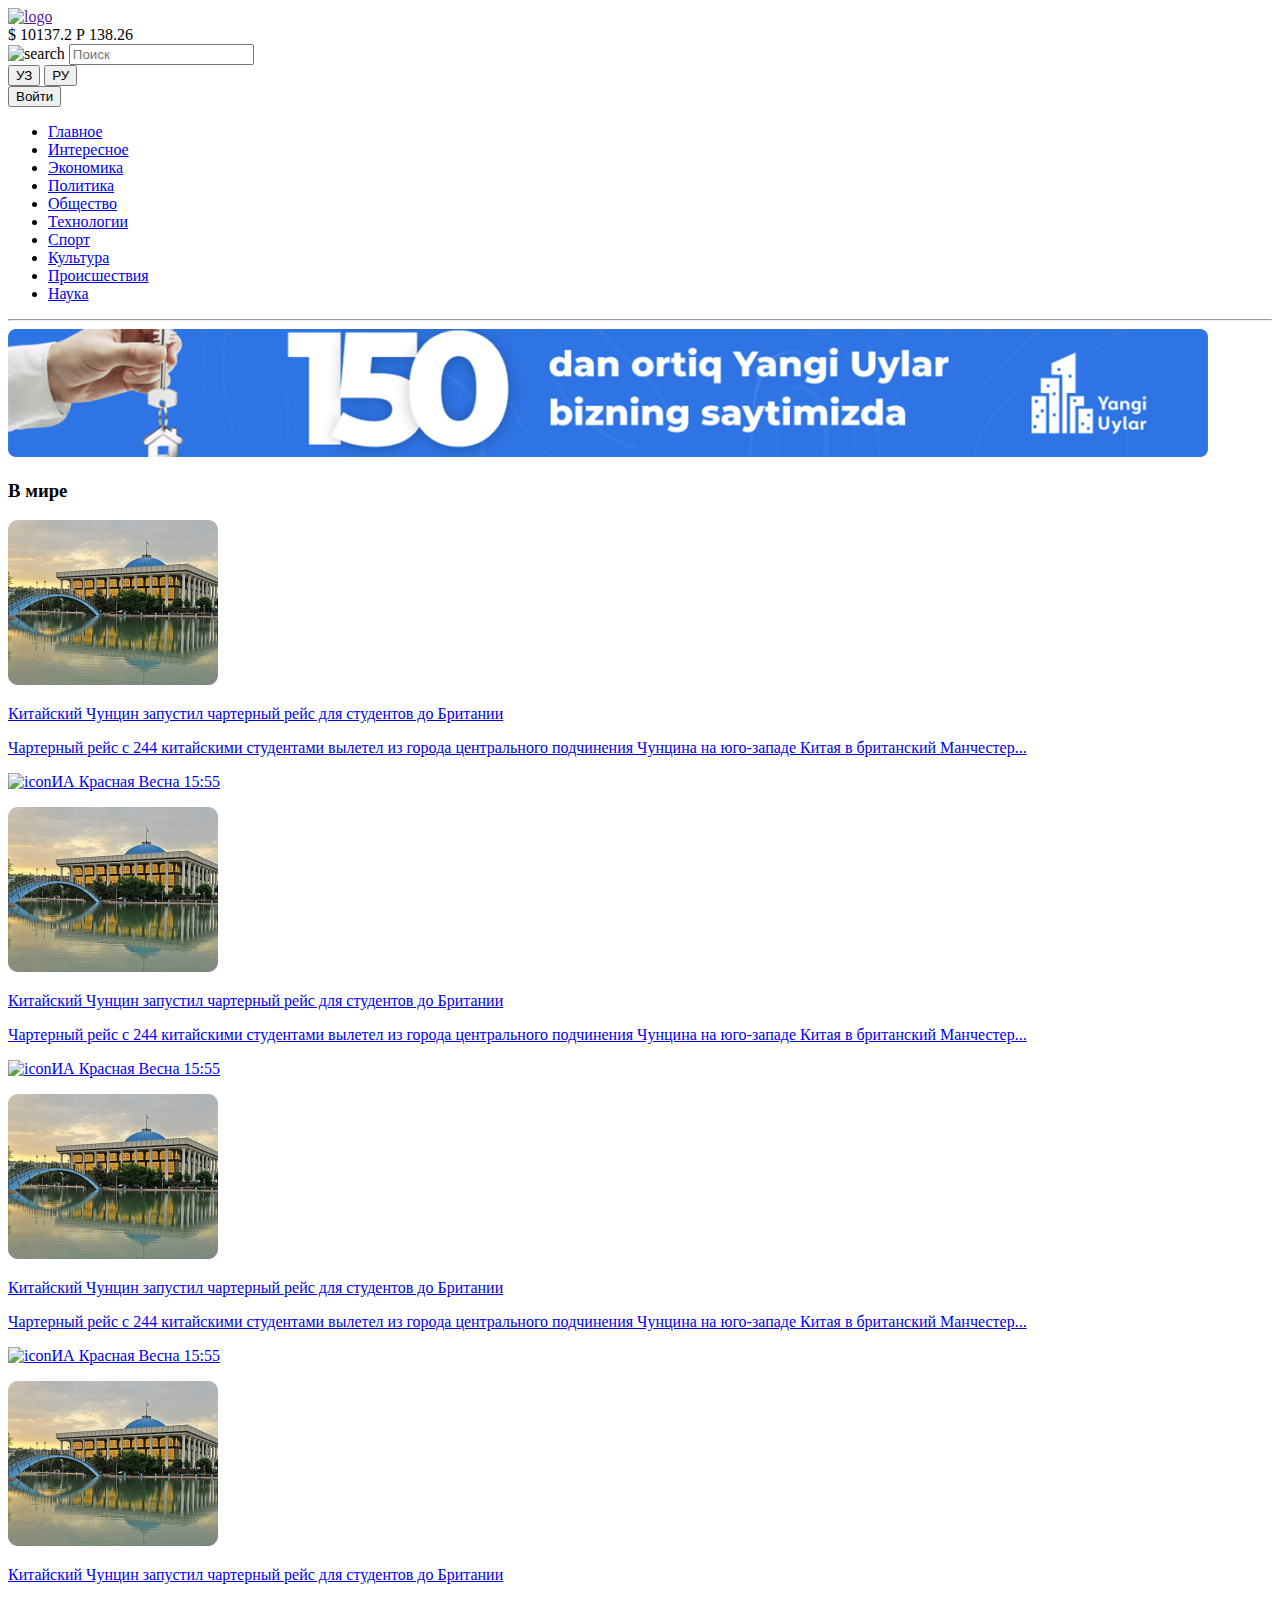
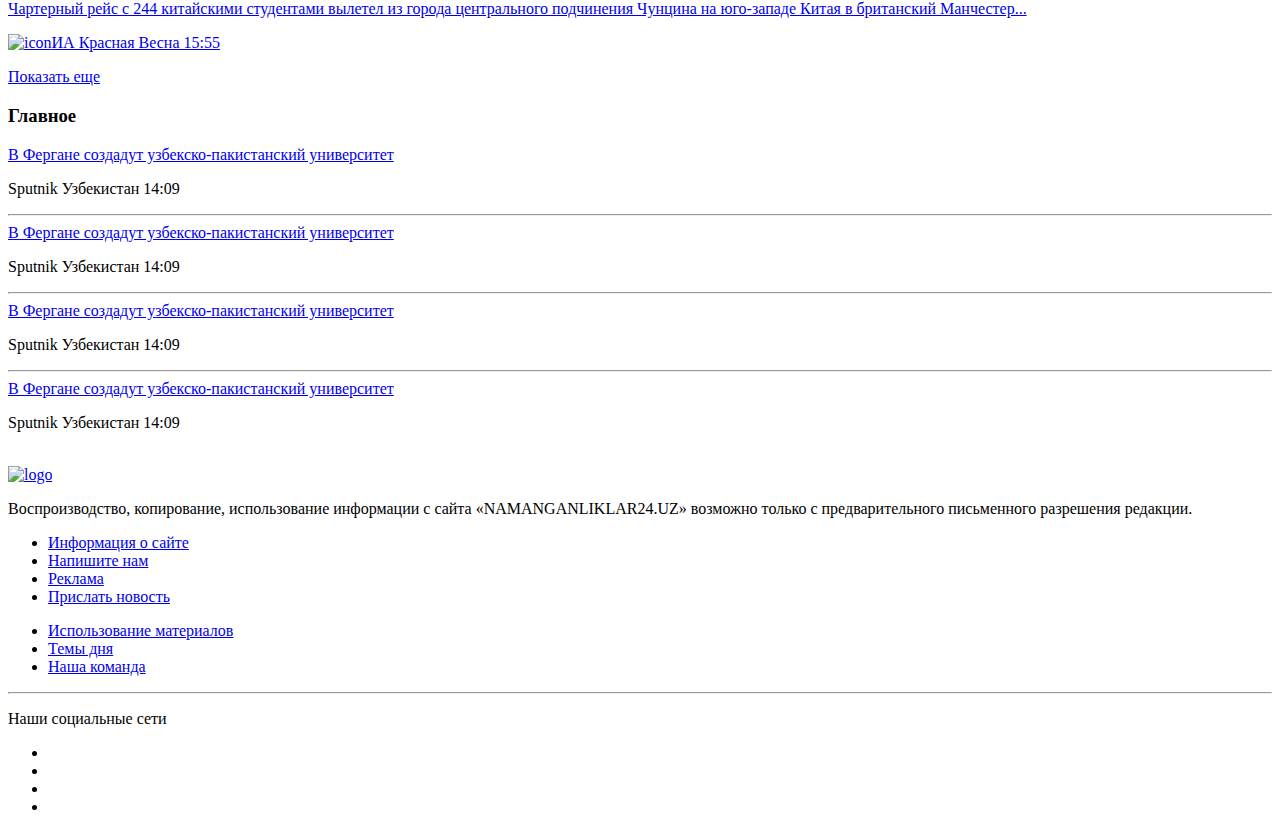
==== list/index.html @ 5252a80c "next page started" ====
<!DOCTYPE html>
<html lang="en">
<head>
  <meta charset="UTF-8">
  <meta http-equiv="X-UA-Compatible" content="IE=edge">
  <meta name="viewport" content="width=device-width, initial-scale=1.0">
  <link rel="stylesheet" href="main.css">
  <link rel="preconnect" href="https://fonts.googleapis.com">
<link rel="preconnect" href="https://fonts.gstatic.com" crossorigin>
<link href="https://fonts.googleapis.com/css2?family=Livvic:wght@600;700&family=Montserrat:ital,wght@0,100;0,200;0,300;0,400;0,500;0,600;0,700;0,800;0,900;1,100;1,200;1,300;1,400;1,500;1,600;1,700;1,800;1,900&family=Mulish:wght@300;400;700&family=Open+Sans:wght@400;600;700;800&family=Patrick+Hand&family=Poppins:wght@400;600;700;800&family=Roboto:wght@400;700&family=Rubik:wght@400;500;700&display=swap" rel="stylesheet">
<link rel="stylesheet" href="path/to/font-awesome/css/font-awesome.min.css">
  <title>Namanganliklar</title>
</head>
<body> 
    <div class="header">
      <div class="container_a">
        <a href=""><img class="header_logo" src="./img/logo.svg" alt="logo"></a>
        <div class="header_currency">
          <span class="header_currency h_tur"><span class="h_d">$ </span> 10137.2</span>
          <span class="header_currency h_cur"><span class="h_d">Р </span> 138.26</span>
        </div>
        <div class="header_input">
          <img class="search_tool" src="./img/Mask.svg" alt="search">
          <input class="header-search" type="text" placeholder="Поиск">
        </div>  
        <div class="header_lang">
          <button class="uz" type="button">УЗ</button>
          <button class="ru" type="button">РУ</button>
        </div>
        <button class="enter" type="button">Войти</button>
      </div>
    </div>
    <div class="container">
      <div class="nav">
        <ul class="nav_list">
          <li class="nav_item">
            <a class="nav_link" href="#">Главное</a>
          </li>
          <li class="nav_item">
            <a class="nav_link" href="#">Интересное</a>
          </li>
          <li class="nav_item">
            <a class="nav_link" href="#">Экономика</a>
          </li>
          <li class="nav_item">
            <a class="nav_link" href="#">Политика</a>
          </li>
          <li class="nav_item">
            <a class="nav_link" href="#">Общество</a>
          </li>
          <li class="nav_item">
            <a class="nav_link" href="#">Технологии</a>
          </li>
          <li class="nav_item">
            <a class="nav_link" href="#">Спорт</a>
          </li>
          <li class="nav_item">
            <a class="nav_link" href="#">Культура</a>
          </li>
          <li class="nav_item">
            <a class="nav_link" href="#">Происшествия</a>
          </li>
          <li class="nav_item">
            <a class="nav_link" href="#">Наука</a>
          </li>
        </ul>
      </div>
      <hr class="line"></hr>
      <a href="#" class="banner"><img class="banner" src="./img/optimize 1.png" alt="ads"></a>
     
     
      <h3 class="world">В мире</h3>
      <div class="extra_news">
        <div class="left">
          <a href="#" class="extra__card">
            <div class="extra_wrapper">
              <img src="./img/image 3.png" alt="China_news" class="extra_c_img">
            </div>
            <div class="extra_c_right">
              <p class="extra_c_title">Китайский Чунцин запустил чартерный рейс для студентов до Британии</p>
              <p class="extra_c_txt">Чартерный рейс с 244 китайскими студентами вылетел из города центрального подчинения Чунцина на юго-западе Китая в британский Манчестер...</p>
              <p class="card_bottom"> <span><img src="./img/NAMANGANLIKLAR 24 (1)/кард/NAMANGANLIKLAR 24/кард/image 4.svg" alt="icon"></span>ИА Красная Весна 15:55 </p>
            </div>
          </a>
          <a href="#" class="extra__card">
            <div class="extra_wrapper">
              <img src="./img/image 3.png" alt="China_news" class="extra_c_img">
            </div>
            <div class="extra_c_right">
              <p class="extra_c_title">Китайский Чунцин запустил чартерный рейс для студентов до Британии</p>
              <p class="extra_c_txt">Чартерный рейс с 244 китайскими студентами вылетел из города центрального подчинения Чунцина на юго-западе Китая в британский Манчестер...</p>
              <p class="card_bottom"> <span><img src="./img/NAMANGANLIKLAR 24 (1)/кард/NAMANGANLIKLAR 24/кард/image 4.svg" alt="icon"></span>ИА Красная Весна 15:55 </p>
            </div>
          </a>
          <a href="#" class="extra__card">
            <div class="extra_wrapper">
              <img src="./img/image 3.png" alt="China_news" class="extra_c_img">
            </div>
            <div class="extra_c_right">
              <p class="extra_c_title">Китайский Чунцин запустил чартерный рейс для студентов до Британии</p>
              <p class="extra_c_txt">Чартерный рейс с 244 китайскими студентами вылетел из города центрального подчинения Чунцина на юго-западе Китая в британский Манчестер...</p>
              <p class="card_bottom"> <span><img src="./img/NAMANGANLIKLAR 24 (1)/кард/NAMANGANLIKLAR 24/кард/image 4.svg" alt="icon"></span>ИА Красная Весна 15:55 </p>
            </div>
          </a>
          <a href="#" class="extra__card">
            <div class="extra_wrapper">
              <img src="./img/image 3.png" alt="China_news" class="extra_c_img">
            </div>
            <div class="extra_c_right">
              <p class="extra_c_title">Китайский Чунцин запустил чартерный рейс для студентов до Британии</p>
              <p class="extra_c_txt">Чартерный рейс с 244 китайскими студентами вылетел из города центрального подчинения Чунцина на юго-западе Китая в британский Манчестер...</p>
              <p class="card_bottom"> <span><img src="./img/NAMANGANLIKLAR 24 (1)/кард/NAMANGANLIKLAR 24/кард/image 4.svg" alt="icon"></span>ИА Красная Весна 15:55 </p>
            </div>
          </a>
          <a class="link_more" href="#">Показать еще</a>
        </div>
        <div class="right">
          <div class="right_main">
            <div class="right__info">
              <h3 class="right_title">Главное</h3>
              <a href="#" class="right_txt">В Фергане создадут узбекско-пакистанский университет</a>
              <p class="right_bottom">Sputnik Узбекистан 14:09</p>
              <hr class="line2">
            </div>
            <div class="right__info">
              <a href="#" class="right_txt">В Фергане создадут узбекско-пакистанский университет</a>
              <p class="right_bottom">Sputnik Узбекистан 14:09</p>
              <hr class="line2">
            </div>
            <div class="right__info">
              <a href="#" class="right_txt">В Фергане создадут узбекско-пакистанский университет</a>
              <p class="right_bottom">Sputnik Узбекистан 14:09</p>
              <hr class="line2">
            </div>
            <div class="right__info">
              <a href="#" class="right_txt">В Фергане создадут узбекско-пакистанский университет</a>
              <p class="right_bottom">Sputnik Узбекистан 14:09</p>
            </div>
          </div>
          <a href="#" class="right_banner">
            <img src="./img/image 6.png" alt="">
          </a>

        </div>
      </div>
    </div>
    <div class="bottom_backgrnd">
      <div class="bottom">
       <a href="#"><img class="bottom_logo" src="./img/logo_bottom.svg" alt="logo"></a> 
        <div class="bottom_left">
<p class="bottom_txt">Воспроизводство, копирование, использование информации с сайта «NAMANGANLIKLAR24.UZ» возможно только с предварительного письменного разрешения редакции.
</p>
<div class="bottom_right">
  <ul class="bottom_list">
    <li class="bottom_item">
      <a href="#" class="bottom_link">
        Информация о сайте
      </a>
    </li>
    <li class="bottom_item">
      <a href="#" class="bottom_link">
        Напишите нам
      </a>
    </li>
    <li class="bottom_item">
      <a href="#" class="bottom_link">
        Реклама
      </a>
    </li>
    <li class="bottom_item">
      <a href="#" class="bottom_link">
        Прислать новость
      </a>
    </li>
  </ul>
    <ul class="bottom_list">
      <li class="bottom_item">
        <a href="#" class="bottom_link">
          Использование материалов
        </a>
      </li>
      <li class="bottom_item">
        <a href="#" class="bottom_link">
          Темы дня
        </a>
      </li>
      <li class="bottom_item">
        <a href="#" class="bottom_link">
          Наша команда
        </a>
      </li>
    </ul>
</div>
        </div>
        <hr class="bottom_line">
        <div class="very_bottom">
          <p class="v_btm_txt">Наши социальные сети</p>
          <ul class="btm_social">
            <li class="btm_social_item">
              <a href="#" class="social_links"><img class="social_links_img" src="./img/free-icon-facebook-1384053 1.svg" alt=""></a>
            </li>
            <li class="btm_social_item">
              <a href="#" class="social_links"><img class="social_links_img" src="./img/./free-icon-instagram-2111463 1.svg" alt=""></a>
            </li>
            <li class="btm_social_item">
              <a href="#" class="social_links"><img class="social_links_img" src="./img/free-icon-telegram-2111646 1.svg" alt=""></a>
            </li>
            <li class="btm_social_item">
              <a href="#" class="social_links"><img class="social_links_img" src="./img/free-icon-youtube-1384060 1.svg" alt=""></a>
            </li>
          </ul>
        </div>


      </div>
      
    </div>
  
  
</body>
</html>
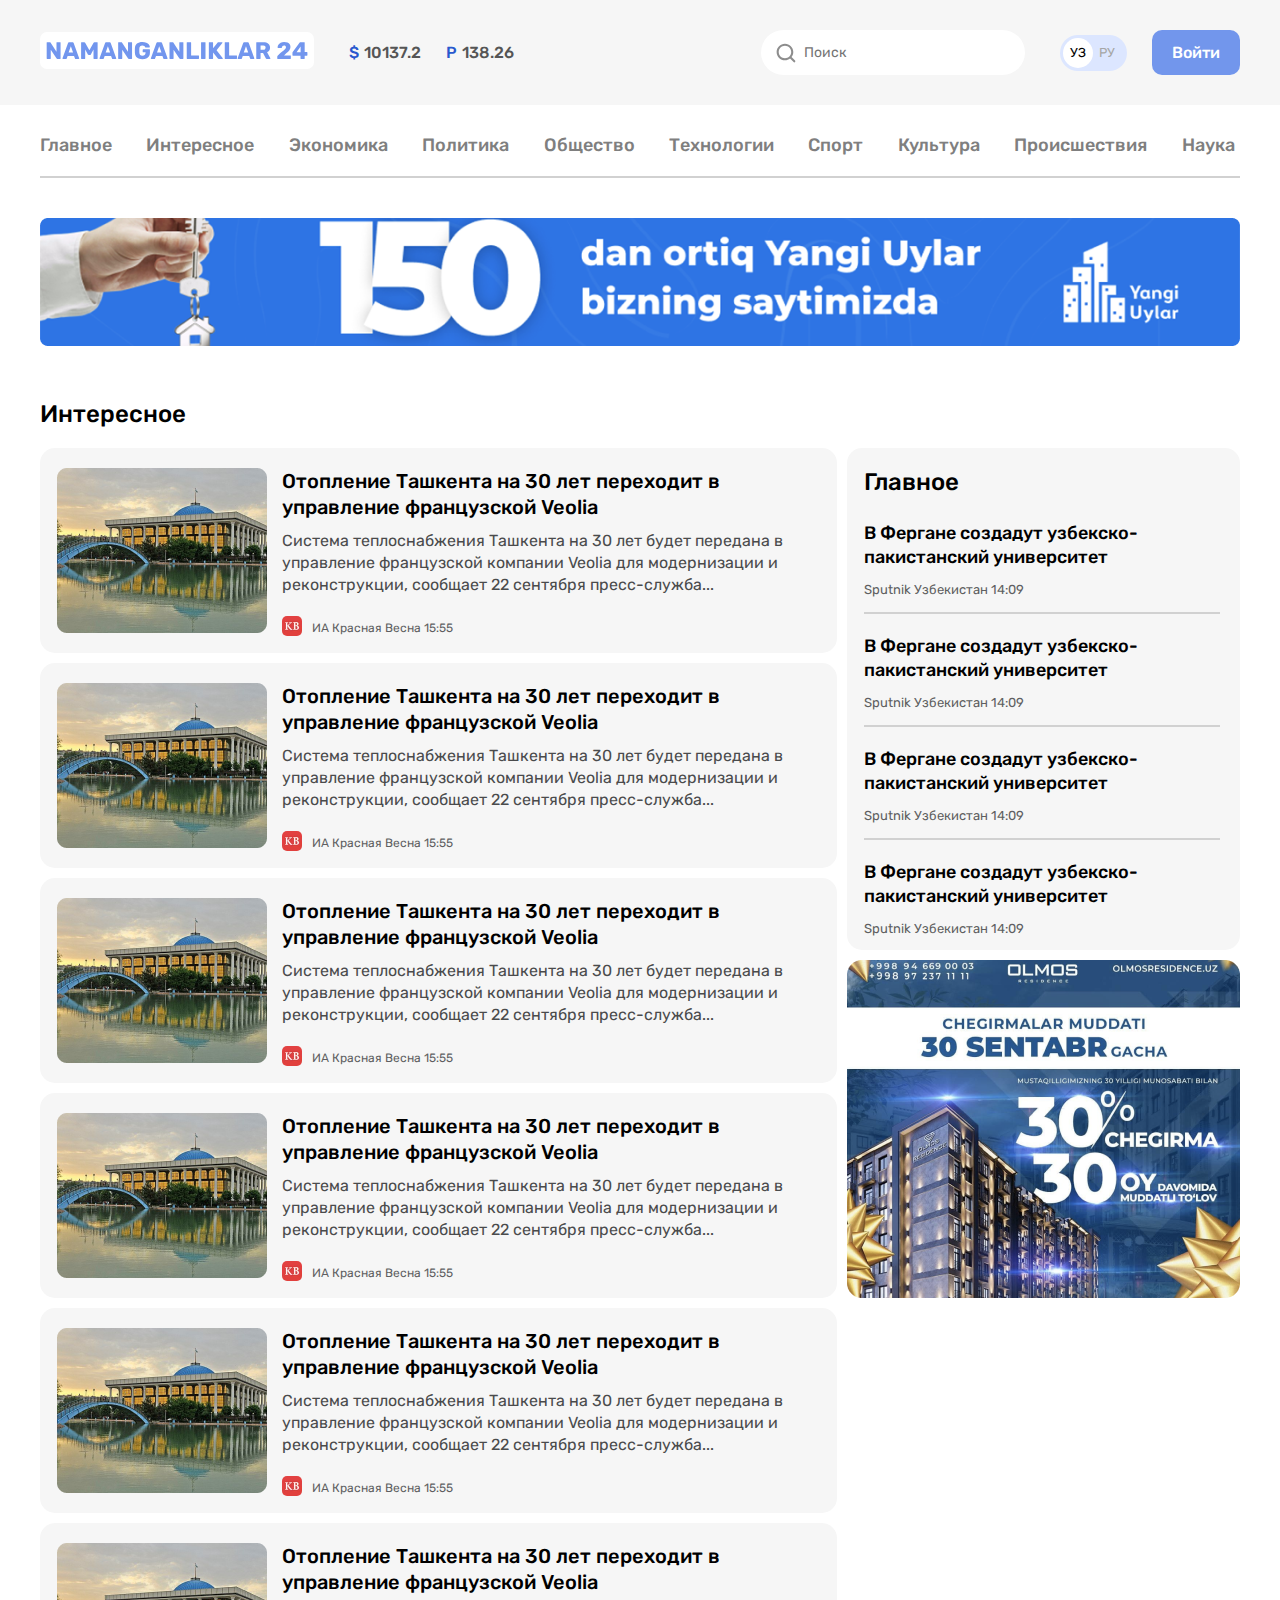
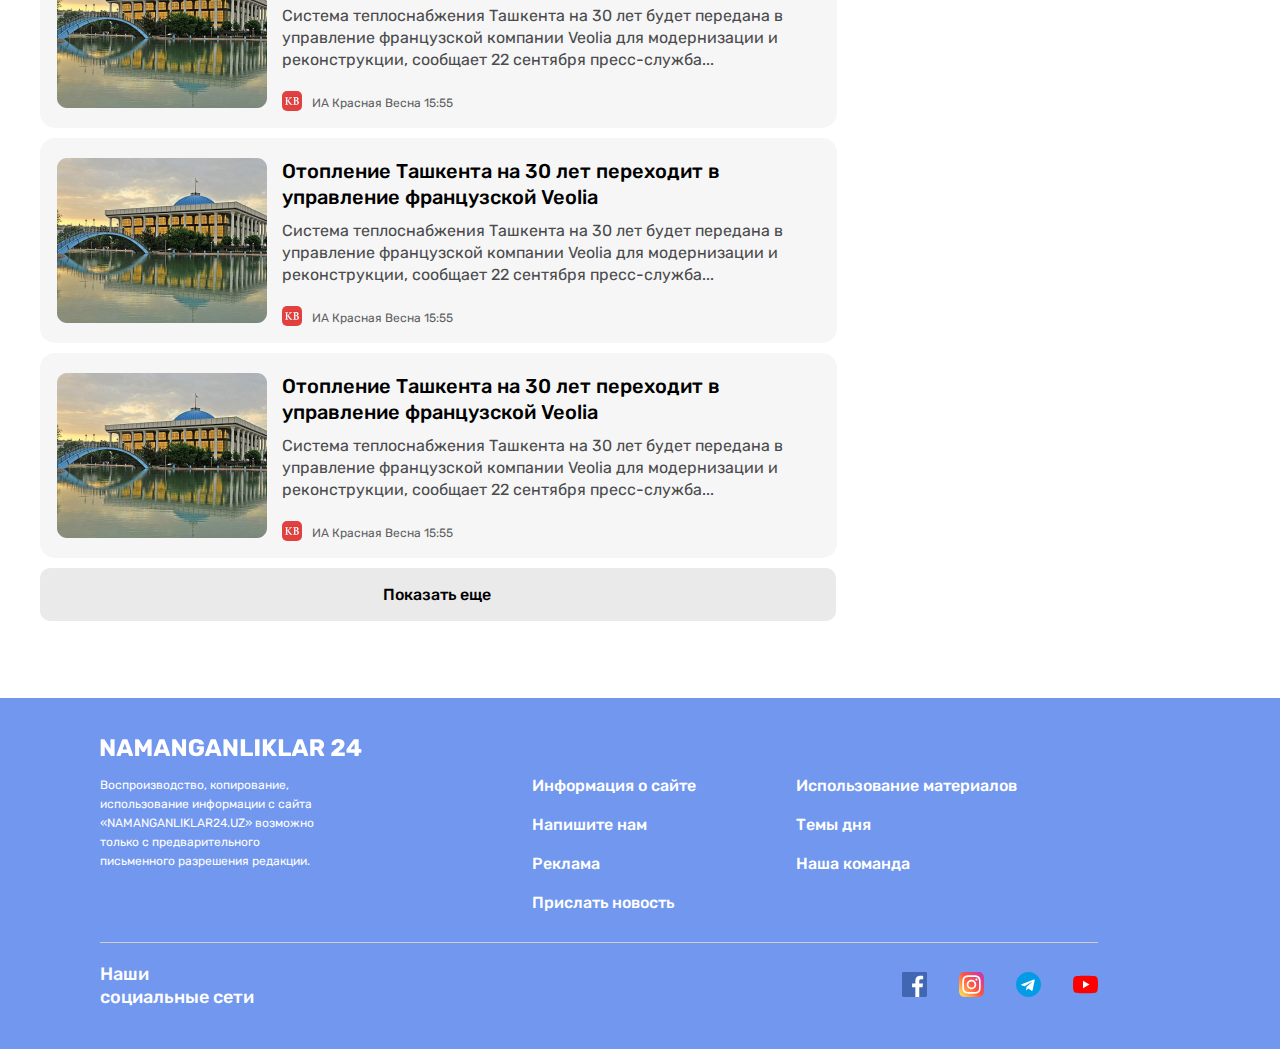
==== commit ee97bb70: "List page completed" ====
--- a/list/index.html
+++ b/list/index.html
@@ -67,9 +67,7 @@
       </div>
       <hr class="line"></hr>
       <a href="#" class="banner"><img class="banner" src="./img/optimize 1.png" alt="ads"></a>
-     
-     
-      <h3 class="world">В мире</h3>
+      <h3 class="world">Интересное</h3>
       <div class="extra_news">
         <div class="left">
           <a href="#" class="extra__card">
@@ -77,41 +75,82 @@
               <img src="./img/image 3.png" alt="China_news" class="extra_c_img">
             </div>
             <div class="extra_c_right">
-              <p class="extra_c_title">Китайский Чунцин запустил чартерный рейс для студентов до Британии</p>
-              <p class="extra_c_txt">Чартерный рейс с 244 китайскими студентами вылетел из города центрального подчинения Чунцина на юго-западе Китая в британский Манчестер...</p>
-              <p class="card_bottom"> <span><img src="./img/NAMANGANLIKLAR 24 (1)/кард/NAMANGANLIKLAR 24/кард/image 4.svg" alt="icon"></span>ИА Красная Весна 15:55 </p>
-            </div>
-          </a>
-          <a href="#" class="extra__card">
-            <div class="extra_wrapper">
-              <img src="./img/image 3.png" alt="China_news" class="extra_c_img">
-            </div>
-            <div class="extra_c_right">
-              <p class="extra_c_title">Китайский Чунцин запустил чартерный рейс для студентов до Британии</p>
-              <p class="extra_c_txt">Чартерный рейс с 244 китайскими студентами вылетел из города центрального подчинения Чунцина на юго-западе Китая в британский Манчестер...</p>
-              <p class="card_bottom"> <span><img src="./img/NAMANGANLIKLAR 24 (1)/кард/NAMANGANLIKLAR 24/кард/image 4.svg" alt="icon"></span>ИА Красная Весна 15:55 </p>
-            </div>
-          </a>
-          <a href="#" class="extra__card">
-            <div class="extra_wrapper">
-              <img src="./img/image 3.png" alt="China_news" class="extra_c_img">
-            </div>
-            <div class="extra_c_right">
-              <p class="extra_c_title">Китайский Чунцин запустил чартерный рейс для студентов до Британии</p>
-              <p class="extra_c_txt">Чартерный рейс с 244 китайскими студентами вылетел из города центрального подчинения Чунцина на юго-западе Китая в британский Манчестер...</p>
-              <p class="card_bottom"> <span><img src="./img/NAMANGANLIKLAR 24 (1)/кард/NAMANGANLIKLAR 24/кард/image 4.svg" alt="icon"></span>ИА Красная Весна 15:55 </p>
-            </div>
-          </a>
-          <a href="#" class="extra__card">
-            <div class="extra_wrapper">
-              <img src="./img/image 3.png" alt="China_news" class="extra_c_img">
-            </div>
-            <div class="extra_c_right">
-              <p class="extra_c_title">Китайский Чунцин запустил чартерный рейс для студентов до Британии</p>
-              <p class="extra_c_txt">Чартерный рейс с 244 китайскими студентами вылетел из города центрального подчинения Чунцина на юго-западе Китая в британский Манчестер...</p>
-              <p class="card_bottom"> <span><img src="./img/NAMANGANLIKLAR 24 (1)/кард/NAMANGANLIKLAR 24/кард/image 4.svg" alt="icon"></span>ИА Красная Весна 15:55 </p>
-            </div>
-          </a>
+              <p class="extra_c_title">Отопление Ташкента на 30 лет переходит в управление французской Veolia</p>
+              <p class="extra_c_txt">Система теплоснабжения Ташкента на 30 лет будет передана в управление французской компании Veolia для модернизации и реконструкции, сообщает 22 сентября пресс-служба...</p>
+              <p class="card_bottom"> <span><img src="./img/NAMANGANLIKLAR 24 (1)/кард/NAMANGANLIKLAR 24/кард/image 4.svg" alt="icon"></span>ИА Красная Весна 15:55 </p>
+            </div>
+          </a>
+          <a href="#" class="extra__card">
+            <div class="extra_wrapper">
+              <img src="./img/image 3.png" alt="China_news" class="extra_c_img">
+            </div>
+            <div class="extra_c_right">
+              <p class="extra_c_title">Отопление Ташкента на 30 лет переходит в управление французской Veolia</p>
+              <p class="extra_c_txt">Система теплоснабжения Ташкента на 30 лет будет передана в управление французской компании Veolia для модернизации и реконструкции, сообщает 22 сентября пресс-служба...</p>
+              <p class="card_bottom"> <span><img src="./img/NAMANGANLIKLAR 24 (1)/кард/NAMANGANLIKLAR 24/кард/image 4.svg" alt="icon"></span>ИА Красная Весна 15:55 </p>
+            </div>
+          </a>
+          <a href="#" class="extra__card">
+            <div class="extra_wrapper">
+              <img src="./img/image 3.png" alt="China_news" class="extra_c_img">
+            </div>
+            <div class="extra_c_right">
+              <p class="extra_c_title">Отопление Ташкента на 30 лет переходит в управление французской Veolia</p>
+              <p class="extra_c_txt">Система теплоснабжения Ташкента на 30 лет будет передана в управление французской компании Veolia для модернизации и реконструкции, сообщает 22 сентября пресс-служба...</p>
+              <p class="card_bottom"> <span><img src="./img/NAMANGANLIKLAR 24 (1)/кард/NAMANGANLIKLAR 24/кард/image 4.svg" alt="icon"></span>ИА Красная Весна 15:55 </p>
+            </div>
+          </a>
+          <a href="#" class="extra__card">
+            <div class="extra_wrapper">
+              <img src="./img/image 3.png" alt="China_news" class="extra_c_img">
+            </div>
+            <div class="extra_c_right">
+              <p class="extra_c_title">Отопление Ташкента на 30 лет переходит в управление французской Veolia</p>
+              <p class="extra_c_txt">Система теплоснабжения Ташкента на 30 лет будет передана в управление французской компании Veolia для модернизации и реконструкции, сообщает 22 сентября пресс-служба...</p>
+              <p class="card_bottom"> <span><img src="./img/NAMANGANLIKLAR 24 (1)/кард/NAMANGANLIKLAR 24/кард/image 4.svg" alt="icon"></span>ИА Красная Весна 15:55 </p>
+            </div>
+          </a>
+          <a href="#" class="extra__card">
+            <div class="extra_wrapper">
+              <img src="./img/image 3.png" alt="China_news" class="extra_c_img">
+            </div>
+            <div class="extra_c_right">
+              <p class="extra_c_title">Отопление Ташкента на 30 лет переходит в управление французской Veolia</p>
+              <p class="extra_c_txt">Система теплоснабжения Ташкента на 30 лет будет передана в управление французской компании Veolia для модернизации и реконструкции, сообщает 22 сентября пресс-служба...</p>
+              <p class="card_bottom"> <span><img src="./img/NAMANGANLIKLAR 24 (1)/кард/NAMANGANLIKLAR 24/кард/image 4.svg" alt="icon"></span>ИА Красная Весна 15:55 </p>
+            </div>
+          </a>
+          <a href="#" class="extra__card">
+            <div class="extra_wrapper">
+              <img src="./img/image 3.png" alt="China_news" class="extra_c_img">
+            </div>
+            <div class="extra_c_right">
+              <p class="extra_c_title">Отопление Ташкента на 30 лет переходит в управление французской Veolia</p>
+              <p class="extra_c_txt">Система теплоснабжения Ташкента на 30 лет будет передана в управление французской компании Veolia для модернизации и реконструкции, сообщает 22 сентября пресс-служба...</p>
+              <p class="card_bottom"> <span><img src="./img/NAMANGANLIKLAR 24 (1)/кард/NAMANGANLIKLAR 24/кард/image 4.svg" alt="icon"></span>ИА Красная Весна 15:55 </p>
+            </div>
+          </a>
+          <a href="#" class="extra__card">
+            <div class="extra_wrapper">
+              <img src="./img/image 3.png" alt="China_news" class="extra_c_img">
+            </div>
+            <div class="extra_c_right">
+              <p class="extra_c_title">Отопление Ташкента на 30 лет переходит в управление французской Veolia</p>
+              <p class="extra_c_txt">Система теплоснабжения Ташкента на 30 лет будет передана в управление французской компании Veolia для модернизации и реконструкции, сообщает 22 сентября пресс-служба...</p>
+              <p class="card_bottom"> <span><img src="./img/NAMANGANLIKLAR 24 (1)/кард/NAMANGANLIKLAR 24/кард/image 4.svg" alt="icon"></span>ИА Красная Весна 15:55 </p>
+            </div>
+          </a>
+          <a href="#" class="extra__card">
+            <div class="extra_wrapper">
+              <img src="./img/image 3.png" alt="China_news" class="extra_c_img">
+            </div>
+            <div class="extra_c_right">
+              <p class="extra_c_title">Отопление Ташкента на 30 лет переходит в управление французской Veolia</p>
+              <p class="extra_c_txt">Система теплоснабжения Ташкента на 30 лет будет передана в управление французской компании Veolia для модернизации и реконструкции, сообщает 22 сентября пресс-служба...</p>
+              <p class="card_bottom"> <span><img src="./img/NAMANGANLIKLAR 24 (1)/кард/NAMANGANLIKLAR 24/кард/image 4.svg" alt="icon"></span>ИА Красная Весна 15:55 </p>
+            </div>
+          </a>
+         
           <a class="link_more" href="#">Показать еще</a>
         </div>
         <div class="right">
--- a/list/main.css
+++ b/list/main.css
@@ -0,0 +1,587 @@
+*{
+  box-sizing: border-box;
+  font-family: 'Rubik', sans-serif;
+  font-weight: 500;
+  
+
+}
+
+body{
+  margin: 0;
+  padding: 0;
+}
+
+.container{
+  max-width: 1240px;
+  padding: 0 20px 0 20px;
+  margin: 0 auto;
+  margin-bottom: 60px;
+  
+  
+}
+
+
+.container_a{
+  max-width: 1240px;
+  padding: 0 20px 0 20px;
+  margin: 0 auto;
+  display: flex;
+  align-items: center;
+  
+  
+}
+
+.header{
+  background: #F6F6F6;
+  padding: 30px 20px 30px 20px;
+  /* display: flex; */
+  align-items: center;
+  margin-bottom: 30px;
+  
+  
+
+
+ 
+  
+}
+
+
+.header_logo {
+  background: #FFFFFF;
+border-radius: 7px;
+padding: 9px 6px ;
+margin-right: 35px;
+}
+.header_currency {
+  font-weight: 500;
+font-size: 16px;
+line-height: 19px;
+color: #555555;
+display: flex;
+
+
+
+}
+
+
+
+.h_tur{
+
+
+  margin-right: 25px;
+}
+
+
+.h_cur{
+  margin-right: 247px;
+}
+
+.h_d{
+  color: #2959CE;
+  margin-right: 5px ;
+
+}
+
+.header_input{
+  background: #FFFFFF;
+border-radius: 60px;
+width: 275px;
+height: 45px;
+display: flex;
+/* justify-content: center; */
+align-items: center;
+margin-right: 35px;
+gap: 6px;
+
+}
+
+.search_tool{
+  width: 20px;
+  height: 20px;
+  margin-left: 15px;
+  
+}
+
+
+.header-search {
+  background-color: #FFFFFF;
+  border: 0;
+  font-weight: 400;
+font-size: 14px;
+line-height: 17px;
+color: #8D8D8D;
+outline: none;
+
+  
+}
+.header_lang {
+  width: 70px;
+height: 36px;
+background: #DCE6FF;
+border-radius: 39px;
+display: flex;
+align-items: center;
+/* justify-content: center; */
+padding: 3px;
+margin-right: 25px;
+
+
+}
+
+.uz{
+  width: 30px;
+height: 30px;
+background: #FFFFFF;
+border-radius: 50%;
+font-weight: 400;
+font-size: 13px;
+line-height: 12px;
+text-align: center;
+color: #000000;
+border: 0;
+cursor: pointer;
+
+}
+
+.ru{
+  font-style: normal;
+  font-weight: 400;
+  font-size: 13px;
+  line-height: 15px;
+  color: #A6A6A6;
+  background-color: transparent;
+  border: 0;
+  cursor: pointer;
+  
+
+
+
+}
+
+.enter{
+  width: 89px;
+height: 45px;
+background: #7296EC;
+border-radius: 10px;
+padding: 13px 20px;
+font-weight: 500;
+font-size: 16px;
+line-height: 19px;
+color: #FFFFFF;
+border: 0;
+cursor: pointer;
+
+}
+
+
+
+.nav {
+  margin-bottom: 20px;
+  
+  
+ 
+  
+
+
+
+
+
+}
+.nav_list {
+  padding: 0;
+  margin: 0;
+  display: flex;  
+  list-style: none;
+  gap: 34.4px;
+  
+
+
+
+}
+.nav_item {
+  
+  
+  
+
+
+
+}
+
+.nav_link{
+  text-decoration: none;
+font-size: 18px;
+line-height: 21px;
+text-align: center;
+color: #7F7F7F;
+
+
+
+}
+
+.line{
+  height: 1px;
+  width: 1200px;
+  border: 1px solid #D1D1D1;
+  background-color: #D1D1D1;
+  margin-bottom: 40px;
+}
+
+.banner{
+  margin-bottom: 50px;
+}
+
+
+
+.world{
+  font-weight: 500;
+font-size: 24px;
+line-height: 28px;
+color: #000000;
+margin: 0;
+margin-bottom: 20px;
+
+}
+
+.extra_news {
+  display: flex;
+  gap: 10px;
+  
+  
+
+
+}
+.left {
+  display: flex;
+  gap: 10px;
+  flex-direction: column;
+  margin-bottom: 17px;
+ 
+
+
+}
+.world {
+
+
+}
+.extra__card {
+  display: flex;
+  width: 797px;
+height: 205px;
+background: #F6F6F6;
+border-radius: 15px;
+padding: 20px 20px 20px 17px;
+gap: 15px;
+text-decoration: none;
+color: #000000;
+
+}
+
+.extra_c_right{
+display: flex;
+flex-direction: column;
+
+
+
+
+
+}
+.extra_wrapper {
+
+
+}
+.extra_c_img {
+
+
+}
+.extra_c_title {
+  margin: 0;
+  margin-bottom: 10px;
+font-size: 20px;
+line-height: 26px;
+
+
+}
+.extra_c_txt {
+  margin: 0;
+  margin-bottom: 20px;
+  font-weight: 400;
+font-size: 16px;
+line-height: 22px;
+color: #4A4B4C;
+
+
+}
+
+
+.card_bottom{
+  display: flex;
+  align-items: center;
+  gap: 10px;
+  margin: 0;
+  font-weight: 400;
+font-size: 12px;
+line-height: 14px;
+color: #5E5F61;
+
+  
+}
+
+
+
+.link_more{
+  text-decoration: none;
+  background: #EAEAEA;
+  border-radius: 10px;
+font-size: 16px;
+line-height: 19px;
+color: #000000;
+width: 796px;
+padding: 17px 343px;
+}
+
+
+.line2 {
+  border: 1px solid #D1D1D1;
+  margin: 0;
+  margin-bottom: 20px;
+  background-color: #D1D1D1;
+
+
+}
+
+.right {
+
+display: flex;
+flex-direction: column; 
+
+
+}
+
+
+.right_main {
+  width: 393px;
+background: #F6F6F6;
+border-radius: 15px;
+
+
+}
+.right_banner {
+
+
+}
+
+.right {
+ 
+
+
+
+}
+.right_main {
+  padding: 20px 20px 25px 17px;
+  margin-bottom: 10px;
+  height: 502px;
+
+
+}
+.right__info {
+
+
+}
+.right_title {
+  margin: 0;
+  margin-bottom: 25px;
+  font-size: 24px;
+line-height: 28px;
+
+
+}
+.right_txt {
+  margin: 0;
+  margin-bottom: 8px;
+  font-size: 18px;
+line-height: 24px;
+text-decoration: none;
+color: #000000;
+
+
+}
+.right_bottom {
+  font-weight: 400;
+font-size: 13px;
+line-height: 15px;
+color: #5E5F61;
+margin-bottom: 15px;
+
+
+}
+.line2 {
+  border: 1px solid #D1D1D1;
+  margin: 0;
+  margin-bottom: 20px;
+
+
+}
+
+.right_bottom:last-child{
+  margin-bottom: 0;
+}
+
+
+
+.bottom_backgrnd {
+  background: #7297EF;
+
+
+
+}
+
+.bottom {
+  max-width: 1240px;
+  margin: 0 auto;
+  padding: 40px 80px 40px 80px ;
+
+
+
+}
+.bottom_left {
+display: flex;
+margin-bottom: 30px;
+  
+ 
+
+
+
+
+}
+.bottom_logo {
+  margin-bottom: 15px;
+
+
+
+}
+.bottom_txt {
+  margin: 0;
+  width: 229px;
+font-weight: 400;
+font-size: 12px;
+line-height: 19px;
+color: #FFFFFF;
+
+
+
+}
+.bottom_right {
+  display: flex;
+  gap: 100px;
+  
+
+
+
+}
+.bottom_list:first-child {
+  padding: 0;
+  margin: 0;
+  margin-left: 203px;
+
+
+}
+
+.bottom_list{
+
+  padding: 0;
+  margin: 0;
+
+}
+
+
+
+
+
+.bottom_item {
+  padding: 0;
+  list-style: none;
+  margin-bottom: 20px;
+
+
+
+}
+
+
+.bottom_item:nth-child(4){
+  margin: 0;
+
+
+
+
+}
+.bottom_link {
+  text-decoration: none;
+font-size: 16px;
+line-height: 19px;
+color: #FFFFFF;
+
+
+
+}
+
+
+.bottom_line{
+  margin: 0;
+  margin-bottom: 20px;
+  width: 998px;
+  height: 1px;
+  border: 0 solid #CECECE ;
+  background-color: #CECECE;
+
+
+
+
+
+
+}
+.very_bottom {
+  display: flex;
+  align-items: center;
+  justify-content: space-between;
+  width: 998px;
+
+
+
+
+}
+.v_btm_txt {
+width: 161px;
+font-size: 18px;
+line-height: 23px;
+color: #FFFFFF;
+margin: 0;
+
+
+
+}
+.btm_social {
+  margin: 0;
+  padding: 0;
+ 
+
+
+
+}
+.btm_social_item {
+  display: inline-block;
+  margin-left: 28px;
+
+
+}
+.social_links {
+
+
+}
+.social_links_img {
+
+
+
+}
+
+
+
